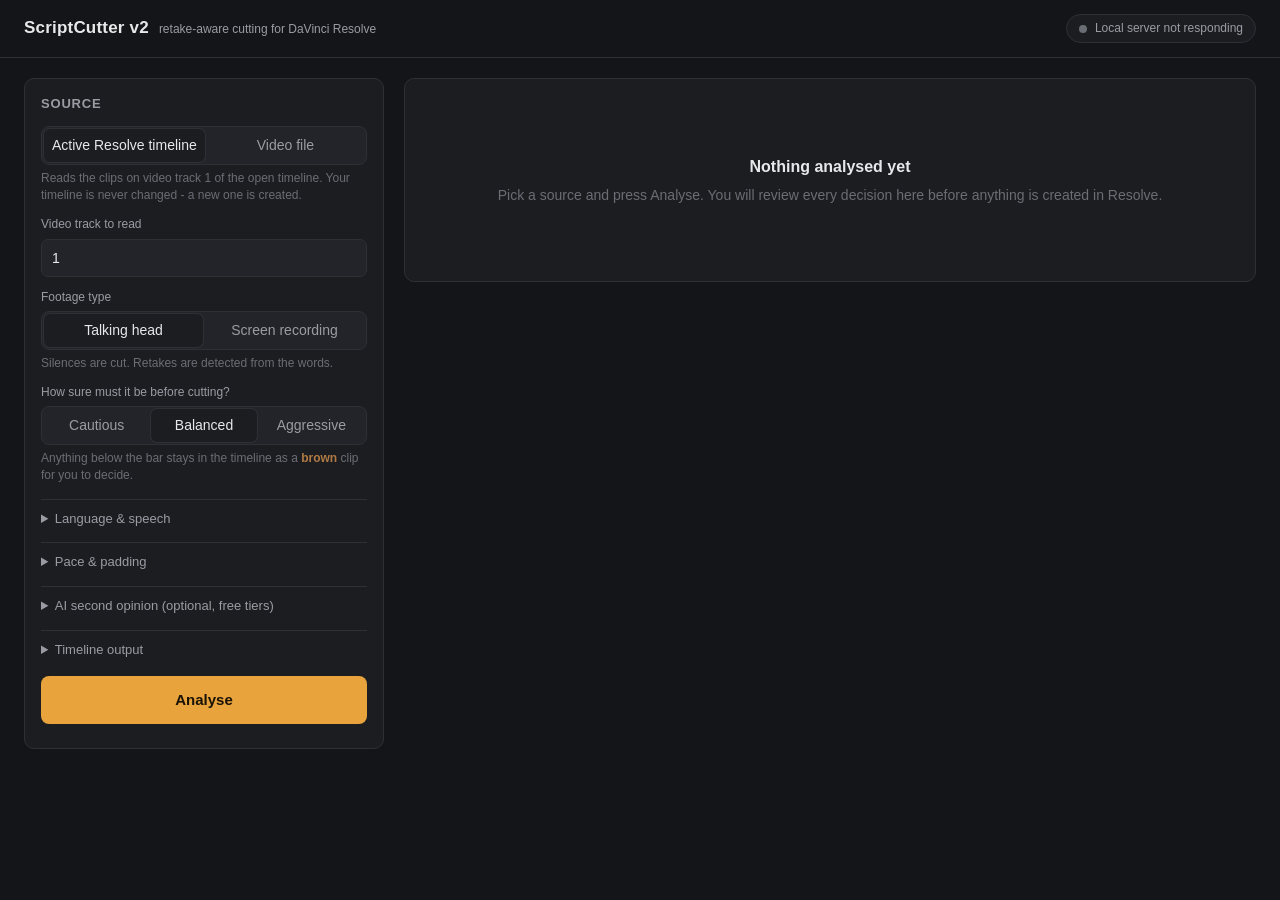
==== web/index.html @ b7ba0997 "v2 stable: reviewed baseline Co-authored-by: Aswini Prasad Rout <aswiniprasadrout@gmail.com>" ====
<!DOCTYPE html>
<html lang="en">
<head>
<meta charset="utf-8">
<meta name="viewport" content="width=device-width, initial-scale=1">
<title>ScriptCutter v2</title>
<style>
  :root {
    --bg: #141518; --panel: #1c1d21; --panel2: #232429; --line: #2e3036; --text: #e7e8ea; --muted: #9a9ca3;
    --dim: #6b6d74; --accent: #e8a33d; --blue: #4b84e8; --blue-bg: rgba(75,132,232,.12);
    --brown: #b07a45; --brown-bg: rgba(176,122,69,.16); --cut: #6b6d74; --red: #e05d5d; --ok: #46b07a;
    --radius: 10px;
  }
  * { box-sizing: border-box; }
  body { margin: 0; background: var(--bg); color: var(--text); font: 14px/1.45 -apple-system, BlinkMacSystemFont, "SF Pro Text", "Segoe UI", sans-serif; }
  button, input, select, textarea { font: inherit; color: inherit; }
  header { display: flex; align-items: center; justify-content: space-between; gap: 16px; padding: 14px 24px; border-bottom: 1px solid var(--line); position: sticky; top: 0; background: var(--bg); z-index: 5; }
  .brand { display: flex; align-items: baseline; gap: 10px; }
  .brand h1 { font-size: 17px; margin: 0; letter-spacing: .2px; }
  .brand span { color: var(--muted); font-size: 12px; }
  .pill { display: inline-flex; align-items: center; gap: 8px; padding: 5px 12px; border-radius: 999px; background: var(--panel); border: 1px solid var(--line); font-size: 12px; color: var(--muted); max-width: 55vw; overflow: hidden; white-space: nowrap; text-overflow: ellipsis; }
  .dot { width: 8px; height: 8px; border-radius: 50%; background: var(--dim); flex: none; }
  .dot.on { background: var(--ok); }
  main { display: grid; grid-template-columns: 360px minmax(0, 1fr); gap: 20px; padding: 20px 24px 110px; max-width: 1500px; margin: 0 auto; }
  @media (max-width: 980px) { main { grid-template-columns: 1fr; } }
  .card { background: var(--panel); border: 1px solid var(--line); border-radius: var(--radius); padding: 16px; }
  .card + .card { margin-top: 16px; }
  .card h2 { font-size: 13px; text-transform: uppercase; letter-spacing: .8px; color: var(--muted); margin: 0 0 12px; font-weight: 600; }
  label.f { display: block; font-size: 12px; color: var(--muted); margin: 12px 0 5px; }
  input[type=text], input[type=password], input[type=number], select, textarea { width: 100%; background: var(--panel2); border: 1px solid var(--line); border-radius: 7px; padding: 8px 10px; outline: none; }
  input:focus, select:focus, textarea:focus { border-color: var(--accent); }
  textarea { resize: vertical; min-height: 54px; }
  .seg { display: flex; background: var(--panel2); border: 1px solid var(--line); border-radius: 8px; padding: 2px; gap: 2px; }
  .seg button { flex: 1; border: 0; background: transparent; padding: 6px 8px; border-radius: 6px; color: var(--muted); cursor: pointer; white-space: nowrap; }
  .seg button.on { background: var(--panel); color: var(--text); box-shadow: 0 0 0 1px var(--line); }
  .hint { font-size: 12px; color: var(--dim); margin-top: 5px; }
  .row2 { display: grid; grid-template-columns: 1fr 1fr; gap: 10px; }
  .row3 { display: grid; grid-template-columns: 1fr 1fr 1fr; gap: 10px; }
  .check { display: flex; gap: 9px; align-items: flex-start; margin-top: 10px; cursor: pointer; }
  .check input { margin-top: 3px; accent-color: var(--accent); }
  .check small { display: block; color: var(--dim); }
  details { margin-top: 14px; border-top: 1px solid var(--line); padding-top: 10px; }
  summary { cursor: pointer; color: var(--muted); font-size: 13px; }
  .btn { border: 0; border-radius: 8px; padding: 10px 16px; cursor: pointer; font-weight: 600; background: var(--panel2); border: 1px solid var(--line); }
  .btn:hover { border-color: var(--dim); }
  .btn.primary { background: var(--accent); color: #1a1205; border-color: transparent; }
  .btn.primary:hover { filter: brightness(1.08); }
  .btn:disabled { opacity: .5; cursor: default; }
  .btn.wide { width: 100%; margin-top: 16px; padding: 12px; font-size: 15px; }
  .bar { height: 6px; background: var(--panel2); border-radius: 99px; overflow: hidden; margin: 8px 0 10px; }
  .bar > div { height: 100%; width: 0; background: var(--accent); transition: width .4s; }
  .log { font: 12px/1.5 ui-monospace, SFMono-Regular, Menlo, monospace; color: var(--muted); max-height: 220px; overflow: auto; white-space: pre-wrap; background: var(--panel2); border-radius: 7px; padding: 8px 10px; }
  .err { color: var(--red); margin-top: 8px; }
  .empty { color: var(--dim); text-align: center; padding: 60px 20px; }
  .empty b { color: var(--text); display: block; font-size: 16px; margin-bottom: 6px; }
  .legend { display: flex; flex-wrap: wrap; gap: 14px; font-size: 12px; color: var(--muted); }
  .sw { display: inline-block; width: 12px; height: 12px; border-radius: 3px; vertical-align: -2px; margin-right: 5px; }
  .stats { display: grid; grid-template-columns: repeat(4, minmax(0, 1fr)); gap: 10px; margin-bottom: 14px; }
  @media (max-width: 700px) { .stats { grid-template-columns: repeat(2, minmax(0, 1fr)); } }
  .stat { background: var(--panel2); border-radius: 8px; padding: 10px 12px; }
  .stat b { display: block; font-size: 20px; font-variant-numeric: tabular-nums; }
  .stat span { font-size: 12px; color: var(--muted); }
  .toolbar { display: flex; flex-wrap: wrap; align-items: center; justify-content: space-between; gap: 10px; margin: 6px 0 10px; }
  .filters .seg button { flex: none; }
  .file-h { margin: 18px 0 6px; font-size: 13px; color: var(--muted); display: flex; gap: 10px; flex-wrap: wrap; }
  .file-h b { color: var(--text); }
  .rows { display: flex; flex-direction: column; gap: 4px; }
  .r { display: grid; grid-template-columns: 34px 58px minmax(0, 1fr) auto; gap: 10px; align-items: start; padding: 8px 10px; border-radius: 8px; border-left: 3px solid transparent; background: var(--panel2); cursor: default; }
  .r.keep { border-left-color: var(--blue); }
  .r.review { border-left-color: var(--brown); background: var(--brown-bg); }
  .r.remove { opacity: .55; }
  .r.remove .tx { text-decoration: line-through; text-decoration-color: rgba(255,255,255,.35); }
  .r.sel { outline: 1px solid var(--accent); }
  .r .tm { font: 12px ui-monospace, Menlo, monospace; color: var(--muted); padding-top: 3px; }
  .r .tx { word-break: break-word; }
  .r .tx i { color: var(--dim); }
  .r .why { font-size: 12px; color: var(--muted); margin-top: 3px; }
  .r .why .meter { display: inline-block; width: 40px; height: 4px; background: var(--line); border-radius: 9px; vertical-align: middle; margin: 0 6px 0 2px; overflow: hidden; }
  .r .why .meter i { display: block; height: 100%; background: var(--brown); }
  .r .why a { color: var(--accent); cursor: pointer; text-decoration: none; }
  .r .user { color: var(--accent); }
  .play { width: 30px; height: 30px; border-radius: 50%; border: 1px solid var(--line); background: var(--panel); cursor: pointer; color: var(--muted); font-size: 11px; }
  .play:hover, .play.on { color: var(--text); border-color: var(--accent); }
  .acts { display: flex; gap: 2px; background: var(--panel); border-radius: 7px; padding: 2px; border: 1px solid var(--line); }
  .acts button { border: 0; background: transparent; padding: 4px 9px; border-radius: 5px; color: var(--dim); cursor: pointer; font-size: 12px; }
  .acts button.on.k { background: var(--blue); color: #fff; }
  .acts button.on.v { background: var(--brown); color: #fff; }
  .acts button.on.c { background: #4a4c52; color: #fff; }
  .kind { font-size: 11px; color: var(--dim); border: 1px solid var(--line); border-radius: 4px; padding: 0 5px; margin-right: 6px; }
  footer { position: fixed; left: 0; right: 0; bottom: 0; background: rgba(20,21,24,.96); border-top: 1px solid var(--line); padding: 12px 24px; display: none; z-index: 6; }
  footer .in { max-width: 1500px; margin: 0 auto; display: flex; flex-wrap: wrap; gap: 12px; align-items: center; justify-content: space-between; }
  footer .sum { color: var(--muted); }
  footer .sum b { color: var(--text); }
  .toast { margin-top: 10px; padding: 10px 12px; border-radius: 8px; background: rgba(70,176,122,.12); border: 1px solid rgba(70,176,122,.4); display: none; }
  .toast.bad { background: rgba(224,93,93,.12); border-color: rgba(224,93,93,.45); }
  .keys { font-size: 12px; color: var(--dim); }
  kbd { font: 11px ui-monospace, Menlo, monospace; border: 1px solid var(--line); border-bottom-width: 2px; border-radius: 4px; padding: 0 4px; color: var(--muted); }
</style>
</head>
<body>
<header>
  <div class="brand"><h1>ScriptCutter v2</h1><span>retake-aware cutting for DaVinci Resolve</span></div>
  <div class="pill" id="pill"><span class="dot" id="dot"></span><span id="pillText">Checking DaVinci Resolve…</span></div>
</header>

<main>
  <section>
    <div class="card">
      <h2>Source</h2>
      <div class="seg" id="srcSeg">
        <button data-v="resolve" class="on">Active Resolve timeline</button>
        <button data-v="file">Video file</button>
      </div>
      <div id="srcResolve">
        <div class="hint" id="tlHint">Reads the clips on video track 1 of the open timeline. Your timeline is never changed - a new one is created.</div>
        <label class="f">Video track to read</label>
        <input type="number" id="track" min="1" value="1">
      </div>
      <div id="srcFile" hidden>
        <label class="f">Full path to the raw recording</label>
        <input type="text" id="filePath" placeholder="/Users/you/Movies/raw.mov">
        <div class="hint">Tip: drag the file from Finder into this box... or right-click it, hold Option, "Copy as Pathname".</div>
      </div>

      <label class="f">Footage type</label>
      <div class="seg" id="footSeg">
        <button data-v="talking_head" class="on">Talking head</button>
        <button data-v="screen">Screen recording</button>
      </div>
      <div class="hint" id="footHint">Silences are cut. Retakes are detected from the words.</div>

      <label class="f">How sure must it be before cutting?</label>
      <div class="seg" id="polSeg">
        <button data-v="cautious">Cautious</button>
        <button data-v="balanced" class="on">Balanced</button>
        <button data-v="aggressive">Aggressive</button>
      </div>
      <div class="hint">Anything below the bar stays in the timeline as a <b style="color:var(--brown)">brown</b> clip for you to decide.</div>

      <details>
        <summary>Language &amp; speech</summary>
        <div class="row2">
          <div><label class="f">Spoken language</label>
            <select id="language">
              <option value="auto">Auto-detect</option><option value="en">English</option><option value="hi">Hindi / Hinglish</option>
              <option value="bn">Bengali</option><option value="ta">Tamil</option><option value="te">Telugu</option><option value="mr">Marathi</option>
              <option value="ur">Urdu</option><option value="es">Spanish</option><option value="pt">Portuguese</option><option value="fr">French</option><option value="de">German</option>
            </select></div>
          <div><label class="f">Analyse text as</label>
            <select id="textMode">
              <option value="auto">Auto (English for non-English)</option><option value="original">Original language</option><option value="english">English translation</option>
            </select></div>
        </div>
        <div class="hint">For Hindi/Hinglish, "Auto" analyses an English translation: retakes translate to near-identical sentences, and it avoids Whisper's repetition loops.</div>
        <div class="row2">
          <div><label class="f">Whisper model</label><select id="model"><option value="auto">Best installed</option></select></div>
          <div><label class="f">Speech sensitivity (dB)</label><input type="number" id="sensitivity" value="0" step="1" min="-10" max="10"></div>
        </div>
      </details>

      <details>
        <summary>Pace &amp; padding</summary>
        <div class="row3">
          <div><label class="f">Keep pauses up to (s)</label><input type="number" id="maxPause" value="0.45" step="0.05" min="0.1" max="2"></div>
          <div><label class="f">Head pad (s)</label><input type="number" id="headPad" value="0.10" step="0.02" min="0" max="0.5"></div>
          <div><label class="f">Tail pad (s)</label><input type="number" id="tailPad" value="0.16" step="0.02" min="0" max="0.6"></div>
        </div>
        <div class="hint">These can also be changed after analysis - the cut updates instantly.</div>
      </details>

      <details id="aiBox">
        <summary>AI second opinion (optional, free tiers)</summary>
        <label class="f">Provider</label>
        <select id="provider">
          <option value="">Off - local analysis only</option>
        </select>
        <div id="aiFields" hidden>
          <label class="f">Model</label><input type="text" id="llmModel">
          <div id="keyWrap"><label class="f">API key (kept in this browser only)</label><input type="password" id="apiKey" autocomplete="off"></div>
          <div id="urlWrap" hidden><label class="f">Endpoint URL</label><input type="text" id="llmUrl"></div>
          <label class="f">What is the video about? (helps the reviewer)</label>
          <textarea id="topic" placeholder="e.g. Hindi tutorial: making animated Instagram videos with ChatGPT, Claude and Google Flow"></textarea>
          <div class="hint">The AI only reviews. It can confirm or dispute the local decisions; anything only the AI wants removed is marked brown, never cut.</div>
        </div>
      </details>

      <details>
        <summary>Timeline output</summary>
        <label class="check"><input type="checkbox" id="markers" checked><span>Markers on brown clips<small>Cocoa marker with the reason - jump between them with Shift+Up/Down.</small></span></label>
        <label class="check"><input type="checkbox" id="checker"><span>Overlapping A/B cuts<small>Alternate clips on V1/A1 and V2/A2 with a small overlap.</small></span></label>
        <div class="row2" id="ovWrap" hidden><div><label class="f">Overlap (frames)</label><input type="number" id="overlap" value="3" min="1" max="12"></div></div>
        <label class="check"><input type="checkbox" id="voiceIso"><span>AI Voice Isolation on the new tracks<small>Resolve Studio only.</small></span></label>
      </details>

      <button class="btn primary wide" id="go">Analyse</button>
      <div class="err" id="err"></div>
    </div>

    <div class="card" id="progCard" hidden>
      <h2>Progress</h2>
      <div id="stage" style="color:var(--muted);font-size:13px">Starting…</div>
      <div class="bar"><div id="barIn"></div></div>
      <div class="log" id="log"></div>
    </div>
  </section>

  <section>
    <div class="card" id="review">
      <div class="empty" id="emptyState"><b>Nothing analysed yet</b>Pick a source and press Analyse. You will review every decision here before anything is created in Resolve.</div>
      <div id="reviewBody" hidden>
        <div class="stats" id="stats"></div>
        <div class="legend">
          <span><span class="sw" style="background:var(--blue)"></span>Blue: keep (sure)</span>
          <span><span class="sw" style="background:var(--brown)"></span>Brown: kept, but check it</span>
          <span><span class="sw" style="background:#4a4c52"></span>Grey: cut</span>
          <span class="keys"><kbd>↑</kbd><kbd>↓</kbd> move · <kbd>Space</kbd> play · <kbd>1</kbd> keep · <kbd>2</kbd> review · <kbd>3</kbd> cut · <kbd>0</kbd> auto</span>
        </div>
        <div class="toolbar">
          <div class="filters"><div class="seg" id="filterSeg">
            <button data-v="all" class="on">All</button><button data-v="review">Brown</button><button data-v="remove">Cut</button><button data-v="keep">Blue</button>
          </div></div>
          <div class="seg" id="polSeg2">
            <button data-v="cautious">Cautious</button><button data-v="balanced">Balanced</button><button data-v="aggressive">Aggressive</button>
          </div>
        </div>
        <div id="files"></div>
      </div>
    </div>
  </section>
</main>

<footer id="foot">
  <div class="in">
    <div class="sum" id="footSum"></div>
    <div style="display:flex;gap:10px;flex-wrap:wrap">
      <input type="text" id="tlName" placeholder="New timeline name" style="width:260px">
      <button class="btn" id="exportBtn">Export EDL + report</button>
      <button class="btn primary" id="buildBtn">Create timeline in Resolve</button>
    </div>
  </div>
  <div class="in"><div class="toast" id="toast"></div></div>
</footer>

<audio id="audio" preload="none"></audio>

<script>
const $ = (id) => document.getElementById(id);
const store = {
  get(k, d) { try { const v = localStorage.getItem("sc2_" + k); return v === null ? d : JSON.parse(v); } catch (e) { return d; } },
  set(k, v) { try { localStorage.setItem("sc2_" + k, JSON.stringify(v)); } catch (e) {} },
};
const state = { source: "resolve", footage: "talking_head", policy: "balanced", filter: "all",
                job: null, review: null, sel: null, providers: {}, busy: false };

function segInit(id, key, onChange) {
  const el = $(id);
  el.addEventListener("click", (e) => {
    const b = e.target.closest("button"); if (!b) return;
    [...el.children].forEach((x) => x.classList.toggle("on", x === b));
    state[key] = b.dataset.v; if (onChange) onChange(b.dataset.v);
  });
}
function segSet(id, v) { [...$(id).children].forEach((x) => x.classList.toggle("on", x.dataset.v === v)); }
const fmt = (t) => { const m = Math.floor(t / 60), s = t - m * 60; return `${String(m).padStart(2, "0")}:${s.toFixed(1).padStart(4, "0")}`; };
const fmtMin = (s) => s >= 60 ? `${Math.floor(s / 60)}m ${String(Math.round(s % 60)).padStart(2, "0")}s` : `${Math.round(s)}s`;
const esc = (s) => String(s ?? "").replace(/[&<>"]/g, (c) => ({ "&": "&amp;", "<": "&lt;", ">": "&gt;", '"': "&quot;" }[c]));

async function api(path, body) {
  const opt = body === undefined ? {} : { method: "POST", headers: { "Content-Type": "application/json" }, body: JSON.stringify(body) };
  const r = await fetch(path, opt);
  const data = await r.json().catch(() => ({ error: "Bad response from the local server" }));
  if (!r.ok || data.error) throw new Error(data.error || r.statusText);
  return data;
}

// ---------- setup ----------
segInit("srcSeg", "source", (v) => { $("srcResolve").hidden = v !== "resolve"; $("srcFile").hidden = v !== "file"; save(); });
segInit("footSeg", "footage", (v) => {
  $("footHint").textContent = v === "screen"
    ? "Silences where the screen changes stay as brown clips so you don't lose on-screen action."
    : "Silences are cut. Retakes are detected from the words.";
  save();
});
segInit("polSeg", "policy", (v) => { segSet("polSeg2", v); save(); });
segInit("filterSeg", "filter", () => render());
$("polSeg2").addEventListener("click", async (e) => {
  const b = e.target.closest("button"); if (!b || !state.job) return;
  state.policy = b.dataset.v; segSet("polSeg", b.dataset.v); segSet("polSeg2", b.dataset.v); save();
  state.review = await api(`/api/job/${state.job}/settings`, { policy: b.dataset.v }); render();
});
$("checker").addEventListener("change", () => { $("ovWrap").hidden = !$("checker").checked; save(); });
$("provider").addEventListener("change", () => { providerUI(true); save(); });
["track", "filePath", "language", "textMode", "model", "sensitivity", "maxPause", "headPad", "tailPad", "llmModel", "apiKey", "llmUrl",
 "topic", "markers", "overlap", "voiceIso"].forEach((id) => $(id).addEventListener("change", save));
["maxPause", "headPad", "tailPad"].forEach((id) => $(id).addEventListener("change", async () => {
  if (!state.job || !state.review) return;
  state.review = await api(`/api/job/${state.job}/settings`, { max_pause: +$("maxPause").value, head_pad: +$("headPad").value, tail_pad: +$("tailPad").value });
  render();
}));
$("filePath").addEventListener("drop", (e) => {
  const t = e.dataTransfer.getData("text/uri-list") || e.dataTransfer.getData("text/plain");
  if (t) { e.preventDefault(); $("filePath").value = decodeURIComponent(t.replace(/^file:\/\//, "").trim()); save(); }
});

function providerUI(resetModel) {
  const p = $("provider").value, meta = state.providers[p];
  $("aiFields").hidden = !p;
  $("keyWrap").hidden = !p || p === "ollama";
  $("urlWrap").hidden = !(p === "ollama" || p === "openai_compatible");
  if (meta && (resetModel || !$("llmModel").value)) $("llmModel").value = store.get("model_" + p, meta.model);
  if (p) $("apiKey").value = store.get("key_" + p, "");
}
function save() {
  const p = $("provider").value;
  store.set("cfg", { source: state.source, footage: state.footage, policy: state.policy, track: $("track").value, filePath: $("filePath").value,
    language: $("language").value, textMode: $("textMode").value, model: $("model").value, sensitivity: $("sensitivity").value,
    maxPause: $("maxPause").value, headPad: $("headPad").value, tailPad: $("tailPad").value, provider: p, topic: $("topic").value,
    llmUrl: $("llmUrl").value, markers: $("markers").checked, checker: $("checker").checked, overlap: $("overlap").value, voiceIso: $("voiceIso").checked });
  if (p) { store.set("key_" + p, $("apiKey").value); store.set("model_" + p, $("llmModel").value); }
}
function load() {
  const c = store.get("cfg", null); if (!c) return;
  state.source = c.source || "resolve"; state.footage = c.footage || "talking_head"; state.policy = c.policy || "balanced";
  segSet("srcSeg", state.source); segSet("footSeg", state.footage); segSet("polSeg", state.policy); segSet("polSeg2", state.policy);
  $("srcResolve").hidden = state.source !== "resolve"; $("srcFile").hidden = state.source !== "file";
  const set = (id, v) => { if (v !== undefined && v !== null) $(id).value = v; };
  set("track", c.track); set("filePath", c.filePath); set("language", c.language); set("textMode", c.textMode);
  set("sensitivity", c.sensitivity); set("maxPause", c.maxPause); set("headPad", c.headPad); set("tailPad", c.tailPad);
  set("topic", c.topic); set("llmUrl", c.llmUrl); set("overlap", c.overlap);
  $("markers").checked = c.markers !== false; $("checker").checked = !!c.checker; $("voiceIso").checked = !!c.voiceIso;
  $("ovWrap").hidden = !$("checker").checked;
  state._model = c.model; state._provider = c.provider;
}

async function status(first) {
  try {
    const s = await api("/api/status");
    $("dot").classList.toggle("on", !!s.project);
    $("pillText").textContent = s.connected
      ? (s.project ? `${s.product || "Resolve"} · ${s.project} · ${s.timeline || "no timeline"}` : "Resolve open - no project")
      : "DaVinci Resolve not reachable (file mode still works)";
    if (first) {
      const sel = $("model");
      (s.models || []).forEach((m) => { const o = document.createElement("option"); o.value = m; o.textContent = m.replace(/^ggml-|\.bin$/g, ""); sel.appendChild(o); });
      if (state._model) sel.value = state._model;
      state.providers = s.providers || {};
      Object.entries(state.providers).forEach(([k, v]) => { const o = document.createElement("option"); o.value = k; o.textContent = v.label; $("provider").appendChild(o); });
      if (state._provider) $("provider").value = state._provider;
      providerUI(false);
      if (!s.whisper) showErr("whisper-cli is not installed. Run ./install.sh or: brew install whisper-cpp");
      else if (!(s.models || []).length) showErr("No Whisper model found. Run ./install.sh to download one.");
    }
  } catch (e) { $("pillText").textContent = "Local server not responding"; }
}
function showErr(m) { $("err").textContent = m || ""; }

// ---------- analyse ----------
$("go").addEventListener("click", async () => {
  showErr(""); save();
  const p = $("provider").value;
  const settings = {
    footage: state.footage, policy: state.policy, language: $("language").value, text_mode: $("textMode").value, model: $("model").value,
    sensitivity: +$("sensitivity").value, max_pause: +$("maxPause").value, head_pad: +$("headPad").value, tail_pad: +$("tailPad").value,
    llm_provider: p, llm_model: p ? $("llmModel").value : "", llm_api_key: p ? $("apiKey").value : "", llm_base_url: $("llmUrl").value,
    topic: $("topic").value,
  };
  if (state.source === "file" && !$("filePath").value.trim()) return showErr("Enter the path of the video file.");
  $("go").disabled = true; $("progCard").hidden = false; $("log").textContent = ""; $("barIn").style.width = "0%";
  try {
    const r = await api("/api/analyze", { source: state.source, path: $("filePath").value, track: +$("track").value || 1, settings });
    state.job = r.job_id; poll();
  } catch (e) { showErr(e.message); $("go").disabled = false; }
});

const STAGES = { audio: "Reading audio", levels: "Measuring levels", language: "Detecting language", transcribe: "Transcribing (local Whisper)",
                 analyse: "Finding retakes", video: "Checking the screen for motion", ai: "AI second opinion" };
async function poll() {
  try {
    const j = await api(`/api/job/${state.job}`);
    $("barIn").style.width = `${Math.round(j.progress * 100)}%`;
    $("stage").textContent = j.state === "done" ? "Finished" : j.state === "error" ? "Failed" : (STAGES[j.stage] || "Working") + "…";
    $("log").textContent = j.logs.join("\n"); $("log").scrollTop = 1e9;
    if (j.state === "running") return setTimeout(poll, 700);
    $("go").disabled = false;
    if (j.state === "error") return showErr(j.error);
    state.review = await api(`/api/job/${state.job}/review`);
    if (!$("tlName").value) $("tlName").value = `${state.review.timeline_name} - AI Cut v2`;
    state.sel = null; render();
  } catch (e) { showErr(e.message); $("go").disabled = false; }
}

// ---------- review ----------
function render() {
  const R = state.review; if (!R) return;
  $("emptyState").hidden = true; $("reviewBody").hidden = false; $("foot").style.display = "block";
  const st = R.job.stats;
  const removedSec = st.source_seconds - st.kept_seconds;
  $("stats").innerHTML = `
    <div class="stat"><b>${fmtMin(st.source_seconds)} → ${fmtMin(st.kept_seconds)}</b><span>raw → cut</span></div>
    <div class="stat"><b>${st.removed_takes}</b><span>takes & noises cut</span></div>
    <div class="stat"><b style="color:var(--brown)">${st.review_clips}</b><span>brown clips to check (${fmtMin(st.review_seconds)})</span></div>
    <div class="stat"><b>${st.clips}</b><span>clips on the new timeline</span></div>`;
  $("footSum").innerHTML = `<b>${fmtMin(st.kept_seconds)}</b> final · <b>${fmtMin(removedSec)}</b> removed · <b style="color:var(--brown)">${st.review_clips}</b> to review`;
  const holder = $("files"); holder.innerHTML = "";
  R.files.forEach((f) => {
    const h = document.createElement("div"); h.className = "file-h";
    const ai = f.llm ? ` · AI: ${f.llm.notes} notes${f.llm.errors.length ? `, <span style="color:var(--red)">${f.llm.errors.length} failed</span>` : ""}` : "";
    h.innerHTML = `<b>${esc(f.name)}</b><span>${f.language}${f.translated ? " · analysed via English" : ""} · ${esc(f.model.replace(/^ggml-|\.bin$/g, ""))} · noise ${f.levels.noise_floor} dB${ai}</span>`;
    holder.appendChild(h);
    const rows = document.createElement("div"); rows.className = "rows";
    const byId = {}; f.decisions.forEach((d) => byId[d.id] = d);
    f.decisions.forEach((d) => {
      if (state.filter !== "all" && d.action !== state.filter) return;
      const r = document.createElement("div");
      r.className = `r ${d.action}${state.sel === d.id ? " sel" : ""}`; r.dataset.id = d.id; r.dataset.path = f.path;
      const kind = d.kind === "phrase" ? "" : `<span class="kind">${{ sound: "sound", filler: "filler", restart: "restart" }[d.kind] || d.kind}</span>`;
      const text = d.text ? esc(d.text) : "<i>(no words)</i>";
      const conf = d.confidence > 0 ? `<span class="meter"><i style="width:${Math.round(d.confidence * 100)}%"></i></span>${Math.round(d.confidence * 100)}% likely a retake/junk` : "";
      const ref = d.ref && byId[d.ref] ? ` · <a data-play="${d.ref}">▶ hear the later take</a>` : "";
      const user = d.user_action ? ` · <span class="user">set by you</span>` : "";
      const why = d.reason || conf ? `<div class="why">${esc(d.reason)}${d.reason && conf ? " · " : ""}${conf}${ref}${user}</div>` : "";
      r.innerHTML = `<button class="play" data-play="${d.id}" title="Play">▶</button><div class="tm">${fmt(d.start)}</div>
        <div><div class="tx">${kind}${text}</div>${why}</div>
        <div class="acts"><button class="k ${d.action === "keep" ? "on" : ""}" data-a="keep">Keep</button><button class="v ${d.action === "review" ? "on" : ""}" data-a="review">Review</button><button class="c ${d.action === "remove" ? "on" : ""}" data-a="remove">Cut</button></div>`;
      rows.appendChild(r);
    });
    if (!rows.children.length) rows.innerHTML = `<div class="empty" style="padding:20px">Nothing in this filter.</div>`;
    holder.appendChild(rows);
  });
}

function findDec(path, id) { const f = state.review.files.find((x) => x.path === path); return f && f.decisions.find((d) => d.id === id); }
async function setAction(path, id, action) {
  if (!findDec(path, id)) return;
  try {
    state.review = await api(`/api/job/${state.job}/decision`, { path, id, action: action === "auto" ? null : action });
    render();
  } catch (e) { toast("Could not update: " + e.message, true); }
}
function play(path, id) {
  const d = findDec(path, id); if (!d) return;
  const a = $("audio");
  a.src = `/api/audio?job=${state.job}&path=${encodeURIComponent(path)}&start=${Math.max(0, d.start - 0.15)}&end=${d.end + 0.2}`;
  a.play().catch(() => {});
  document.querySelectorAll(".play.on").forEach((x) => x.classList.remove("on"));
  const btn = document.querySelector(`.r[data-id="${id}"] .play`); if (btn) btn.classList.add("on");
}
$("files").addEventListener("click", (e) => {
  const row = e.target.closest(".r"); if (!row) return;
  state.sel = row.dataset.id;
  document.querySelectorAll(".r.sel").forEach((x) => x.classList.remove("sel")); row.classList.add("sel");
  const p = e.target.closest("[data-play]"); if (p) return play(row.dataset.path, p.dataset.play);
  const b = e.target.closest("[data-a]"); if (b) return setAction(row.dataset.path, row.dataset.id, b.dataset.a);
});
document.addEventListener("keydown", (e) => {
  if (!state.review || ["INPUT", "TEXTAREA", "SELECT"].includes(document.activeElement.tagName)) return;
  const rows = [...document.querySelectorAll(".r")]; if (!rows.length) return;
  let i = rows.findIndex((r) => r.dataset.id === state.sel);
  const cur = rows[i];
  if (e.key === "ArrowDown" || e.key === "j" || e.key === "ArrowUp" || e.key === "k") {
    e.preventDefault(); i = Math.max(0, Math.min(rows.length - 1, i + (e.key === "ArrowDown" || e.key === "j" ? 1 : -1)));
    rows.forEach((r) => r.classList.remove("sel")); rows[i].classList.add("sel"); state.sel = rows[i].dataset.id;
    rows[i].scrollIntoView({ block: "nearest" });
  } else if (cur && e.key === " ") { e.preventDefault(); play(cur.dataset.path, cur.dataset.id); }
  else if (cur && "1230".includes(e.key)) { setAction(cur.dataset.path, cur.dataset.id, { 1: "keep", 2: "review", 3: "remove", 0: "auto" }[e.key]); }
});

// ---------- output ----------
function toast(msg, bad) { const t = $("toast"); t.textContent = msg; t.className = "toast" + (bad ? " bad" : ""); t.style.display = "block"; }
$("buildBtn").addEventListener("click", async () => {
  if (!state.job) return;
  $("buildBtn").disabled = true; toast("Creating the timeline in Resolve…");
  try {
    const r = await api(`/api/job/${state.job}/build`, { name: $("tlName").value, checkerboard: $("checker").checked,
      overlap_frames: +$("overlap").value || 3, voice_isolation: $("voiceIso").checked, markers: $("markers").checked });
    let msg = `Created "${r.timeline}" - ${r.items} items, ${r.review_markers} review markers (${r.review_color || "brown"} clips).`;
    if (r.position_mismatches) msg += ` ${r.position_mismatches} clips could not be verified - check the log.`;
    if (r.voice_isolation === false) msg += " Voice Isolation needs Resolve Studio.";
    toast(msg);
  } catch (e) { toast("Could not create the timeline: " + e.message, true); }
  $("buildBtn").disabled = false;
});
$("exportBtn").addEventListener("click", async () => {
  try { const r = await api(`/api/job/${state.job}/export`, {}); toast(`Saved ${r.edl} and ${r.report}`); }
  catch (e) { toast("Export failed: " + e.message, true); }
});

load(); status(true); setInterval(() => { if (!document.hidden) status(false); }, 6000);
</script>
</body>
</html>
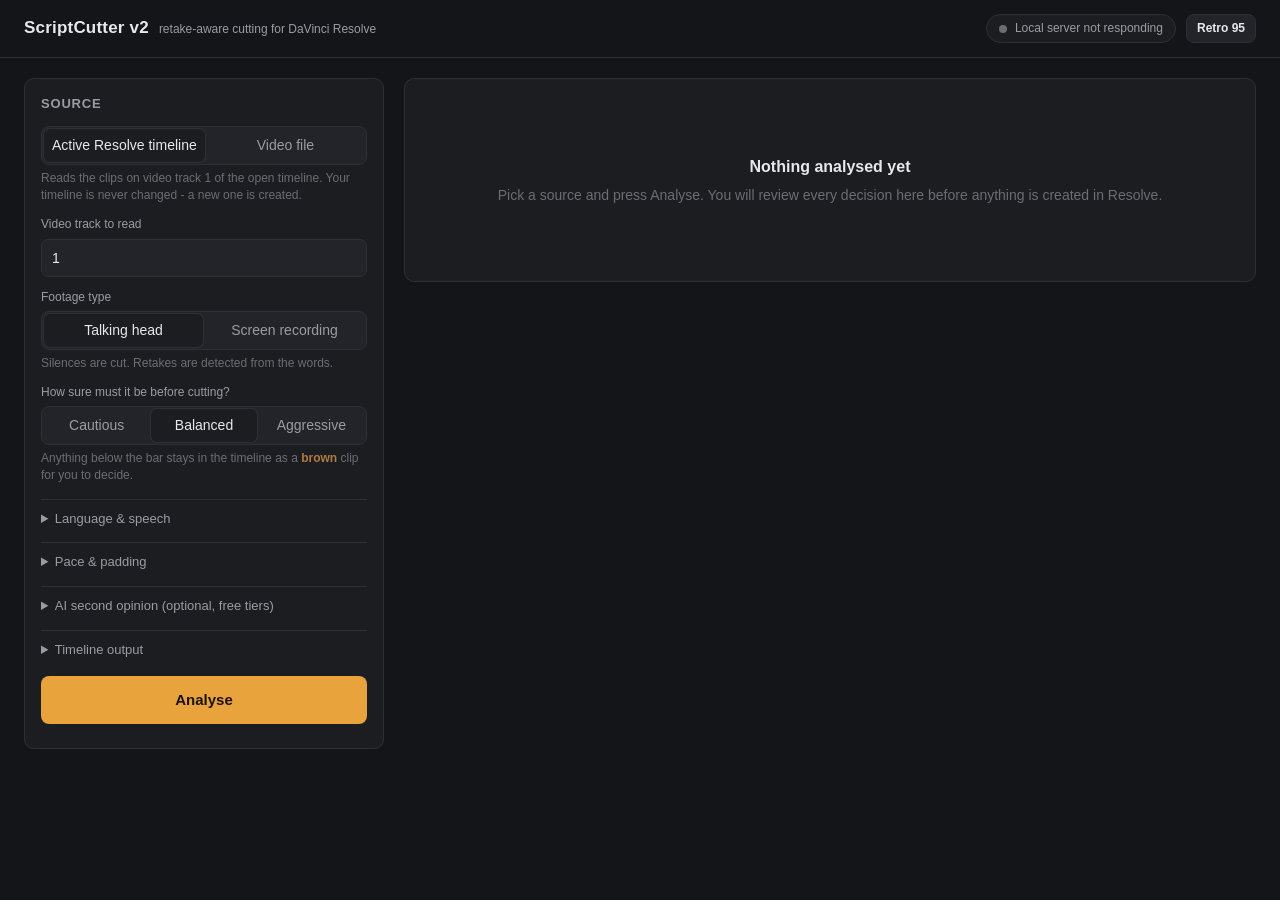
==== commit b4d19452: "Learn from overrides, video preview, bulk review actions, retro 95 theme Co-authored-by: Aswini Pras" ====
--- a/web/index.html
+++ b/web/index.html
@@ -95,12 +95,67 @@
   .toast.bad { background: rgba(224,93,93,.12); border-color: rgba(224,93,93,.45); }
   .keys { font-size: 12px; color: var(--dim); }
   kbd { font: 11px ui-monospace, Menlo, monospace; border: 1px solid var(--line); border-bottom-width: 2px; border-radius: 4px; padding: 0 4px; color: var(--muted); }
+  #previewBox { position: sticky; top: 64px; z-index: 3; margin-bottom: 12px; background: #000; border-radius: 8px; overflow: hidden; }
+  #previewBox video { display: block; width: 100%; max-height: 300px; background: #000; }
+  .learned { grid-column: 1 / -1; font-size: 12px; color: var(--muted); }
+  .learned b { color: var(--accent); }
+  .tbtn { font-size: 12px; padding: 5px 10px; }
+  .themebtn { margin-left: 10px; font-size: 12px; padding: 5px 10px; }
+
+  /* ---------- Retro 95 theme ---------- */
+  body.retro {
+    --bg: #008080; --panel: #c0c0c0; --panel2: #ffffff; --line: #808080; --text: #000; --muted: #222; --dim: #555;
+    --accent: #000080; --blue: #0000a8; --brown: #8b4513; --brown-bg: #ffffcc; --red: #a00; --ok: #008000; --radius: 0;
+    font: 12px/1.4 Tahoma, Geneva, Verdana, sans-serif; -webkit-font-smoothing: none;
+  }
+  body.retro header { background: linear-gradient(90deg, #000080, #1084d0); color: #fff; border: 0; padding: 6px 12px; }
+  body.retro .brand h1 { font-size: 14px; }
+  body.retro .brand h1::before { content: "✂ "; }
+  body.retro .brand h1::after { content: ".exe"; font-weight: normal; }
+  body.retro .brand span { color: #dfe6ff; }
+  body.retro .pill { background: #c0c0c0; color: #000; border-radius: 0; border: 1px solid; border-color: #808080 #fff #fff #808080; }
+  body.retro .card, body.retro footer { background: #c0c0c0; border: 2px solid; border-color: #fff #404040 #404040 #fff; box-shadow: inset -1px -1px #808080, inset 1px 1px #dfdfdf; }
+  body.retro .card { padding: 0 10px 12px; }
+  body.retro .card h2 { margin: 2px -8px 10px; padding: 3px 6px; background: linear-gradient(90deg, #000080, #1084d0); color: #fff; font-size: 12px; letter-spacing: 0; text-transform: none; display: flex; justify-content: space-between; }
+  body.retro .card h2::after { content: "_ □ ×"; letter-spacing: 6px; font-weight: normal; }
+  body.retro #review { padding-top: 10px; }
+  body.retro .btn, body.retro .seg button, body.retro .acts button, body.retro .play {
+    background: #c0c0c0; color: #000; border-radius: 0; border: 2px solid; border-color: #fff #404040 #404040 #fff; box-shadow: inset -1px -1px #808080; font-weight: normal;
+  }
+  body.retro .btn:active, body.retro .seg button.on, body.retro .acts button.on, body.retro .play.on {
+    border-color: #404040 #fff #fff #404040; box-shadow: inset 1px 1px #808080; background: #dcdcdc;
+  }
+  body.retro .btn.primary { font-weight: bold; outline: 1px dotted #000; outline-offset: -5px; }
+  body.retro .seg, body.retro .acts { background: transparent; border: 0; padding: 0; gap: 3px; }
+  body.retro .acts button.on.k { background: #0000a8; color: #fff; }
+  body.retro .acts button.on.v { background: #8b4513; color: #fff; }
+  body.retro .acts button.on.c { background: #808080; color: #fff; }
+  body.retro input, body.retro select, body.retro textarea { background: #fff; color: #000; border-radius: 0; border: 2px solid; border-color: #808080 #fff #fff #808080; }
+  body.retro .bar { background: #fff; border-radius: 0; height: 18px; border: 2px solid; border-color: #808080 #fff #fff #808080; padding: 2px; }
+  body.retro .bar > div { background: repeating-linear-gradient(90deg, #000080 0 10px, transparent 10px 12px); }
+  body.retro .log { background: #000; color: #c0c0c0; border-radius: 0; font-family: "Courier New", monospace; }
+  body.retro .log::before { content: "C:\\SCRIPTCUTTER> analyse\A"; white-space: pre; color: #fff; }
+  body.retro .stat { background: #fff; border-radius: 0; border: 2px solid; border-color: #808080 #fff #fff #808080; }
+  body.retro .r { background: #fff; border-radius: 0; border: 1px solid #808080; border-left-width: 4px; }
+  body.retro .r.keep { border-left-color: #0000a8; }
+  body.retro .r.review { background: #ffffcc; border-left-color: #8b4513; }
+  body.retro .r.sel { outline: 1px dotted #000; outline-offset: -3px; }
+  body.retro .r .why .meter { background: #c0c0c0; border-radius: 0; }
+  body.retro .r .why a, body.retro .learned b { color: #0000ee; text-decoration: underline; }
+  body.retro footer { background: #c0c0c0; }
+  body.retro .toast { background: #ffffe1; color: #000; border: 1px solid #000; border-radius: 0; }
+  body.retro #previewBox { border-radius: 0; border: 2px solid; border-color: #808080 #fff #fff #808080; }
+  body.retro kbd { color: #000; border-color: #808080; border-radius: 0; }
+  body.retro .empty b { color: #000; }
 </style>
 </head>
 <body>
 <header>
   <div class="brand"><h1>ScriptCutter v2</h1><span>retake-aware cutting for DaVinci Resolve</span></div>
-  <div class="pill" id="pill"><span class="dot" id="dot"></span><span id="pillText">Checking DaVinci Resolve…</span></div>
+  <div style="display:flex;align-items:center">
+    <div class="pill" id="pill"><span class="dot" id="dot"></span><span id="pillText">Checking DaVinci Resolve…</span></div>
+    <button class="btn themebtn" id="themeBtn" title="Switch look">Retro 95</button>
+  </div>
 </header>
 
 <main>
@@ -223,6 +278,14 @@
             <button data-v="cautious">Cautious</button><button data-v="balanced">Balanced</button><button data-v="aggressive">Aggressive</button>
           </div>
         </div>
+        <div class="toolbar">
+          <div style="display:flex;gap:6px;flex-wrap:wrap">
+            <button class="btn tbtn" data-bulk="keep">All brown → Keep</button>
+            <button class="btn tbtn" data-bulk="remove">All brown → Cut</button>
+          </div>
+          <div class="seg" id="prevSeg"><button data-v="video" class="on">▶ Video</button><button data-v="audio">▶ Audio only</button></div>
+        </div>
+        <div id="previewBox" hidden><video id="vid" playsinline preload="metadata"></video></div>
         <div id="files"></div>
       </div>
     </div>
@@ -400,7 +463,13 @@
     <div class="stat"><b>${st.removed_takes}</b><span>takes & noises cut</span></div>
     <div class="stat"><b style="color:var(--brown)">${st.review_clips}</b><span>brown clips to check (${fmtMin(st.review_seconds)})</span></div>
     <div class="stat"><b>${st.clips}</b><span>clips on the new timeline</span></div>`;
-  $("footSum").innerHTML = `<b>${fmtMin(st.kept_seconds)}</b> final · <b>${fmtMin(removedSec)}</b> removed · <b style="color:var(--brown)">${st.review_clips}</b> to review`;
+  const L = (R.learned || []).filter((x) => x.kept + x.cut > 0);
+  if (L.length) {
+    const p = document.createElement("div"); p.className = "learned";
+    p.innerHTML = "Learned from your past choices: " + L.map((x) => `<b>${esc(x.label)}</b> ${x.shift > 0 ? "cut more" : x.shift < 0 ? "flag less" : "learning"} (${x.cut} cut / ${x.kept} kept)`).join(" · ");
+    $("stats").appendChild(p);
+  }
+  $("footSum").innerHTML =`<b>${fmtMin(st.kept_seconds)}</b> final · <b>${fmtMin(removedSec)}</b> removed · <b style="color:var(--brown)">${st.review_clips}</b> to review`;
   const holder = $("files"); holder.innerHTML = "";
   R.files.forEach((f) => {
     const h = document.createElement("div"); h.className = "file-h";
@@ -439,9 +508,21 @@
 }
 function play(path, id) {
   const d = findDec(path, id); if (!d) return;
-  const a = $("audio");
-  a.src = `/api/audio?job=${state.job}&path=${encodeURIComponent(path)}&start=${Math.max(0, d.start - 0.15)}&end=${d.end + 0.2}`;
-  a.play().catch(() => {});
+  const f = state.review.files.find((x) => x.path === path);
+  const t0 = Math.max(0, d.start - 0.15), t1 = d.end + 0.2;
+  const v = $("vid"), a = $("audio");
+  v.pause(); a.pause();
+  if (state.preview === "video" && f && f.has_video) {
+    const src = `/api/video?job=${state.job}&path=${encodeURIComponent(path)}`;
+    if (v.dataset.src !== src) { v.src = src; v.dataset.src = src; }
+    $("previewBox").hidden = false;
+    v.dataset.stop = t1;
+    const go = () => { v.currentTime = t0; v.play().catch(() => {}); };
+    if (v.readyState >= 1) go(); else v.addEventListener("loadedmetadata", go, { once: true });
+  } else {
+    a.src = `/api/audio?job=${state.job}&path=${encodeURIComponent(path)}&start=${t0}&end=${t1}`;
+    a.play().catch(() => {});
+  }
   document.querySelectorAll(".play.on").forEach((x) => x.classList.remove("on"));
   const btn = document.querySelector(`.r[data-id="${id}"] .play`); if (btn) btn.classList.add("on");
 }
@@ -485,6 +566,32 @@
   catch (e) { toast("Export failed: " + e.message, true); }
 });
 
+// ---------- preview, bulk, theme ----------
+state.preview = store.get("preview", "video");
+segSet("prevSeg", state.preview);
+segInit("prevSeg", "preview", (v) => { store.set("preview", v); if (v === "audio") { $("vid").pause(); $("previewBox").hidden = true; } });
+$("vid").addEventListener("timeupdate", () => { const v = $("vid"); if (v.dataset.stop && v.currentTime >= +v.dataset.stop) v.pause(); });
+$("vid").addEventListener("error", () => {
+  if (!$("vid").dataset.src) return;
+  state.preview = "audio"; segSet("prevSeg", "audio"); $("previewBox").hidden = true;
+  toast("This video format can't play in the browser - switched to audio preview.", true);
+});
+document.querySelectorAll("[data-bulk]").forEach((b) => b.addEventListener("click", async () => {
+  if (!state.job) return;
+  try { state.review = await api(`/api/job/${state.job}/bulk`, { from: "review", action: b.dataset.bulk }); render(); }
+  catch (e) { toast("Could not update: " + e.message, true); }
+}));
+function applyTheme(t) {
+  document.body.classList.toggle("retro", t === "retro");
+  $("themeBtn").textContent = t === "retro" ? "Modern" : "Retro 95";
+  document.title = t === "retro" ? "SCRIPTCUTTER.EXE" : "ScriptCutter v2";
+}
+applyTheme(store.get("theme", "modern"));
+$("themeBtn").addEventListener("click", () => {
+  const t = document.body.classList.contains("retro") ? "modern" : "retro";
+  store.set("theme", t); applyTheme(t);
+});
+
 load(); status(true); setInterval(() => { if (!document.hidden) status(false); }, 6000);
 </script>
 </body>
